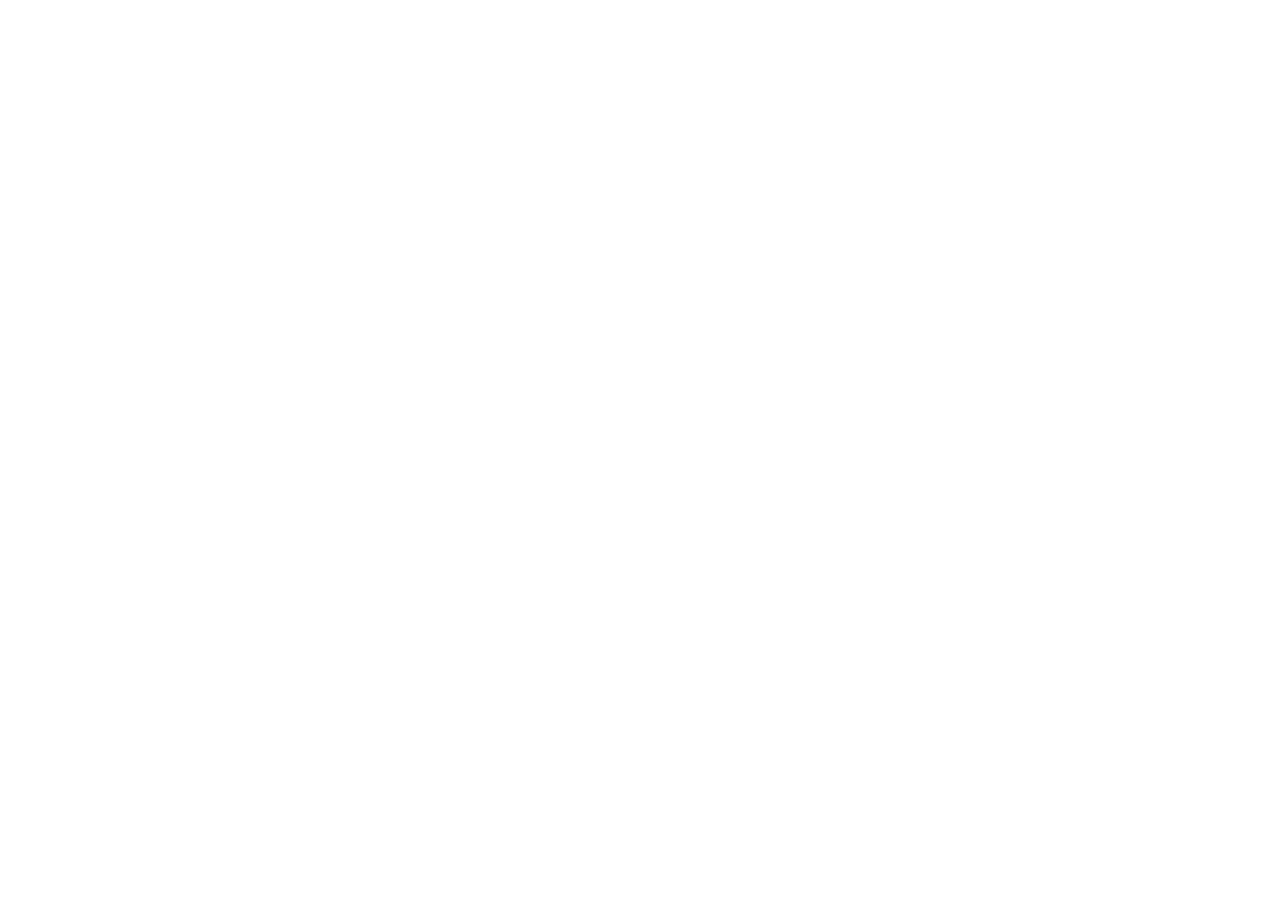
==== index.html @ 0c6cd3f0 "init template project" ====
<!DOCTYPE html>
<html>
  <head>
    <script type="text/javascript" src="js-runtime/reflect.js"></script>
    <script type="text/javascript" src="game.js"></script>
    <link rel="stylesheet" href="game.css" />
    <meta http-equiv="Content-Type" content="text/html; charset=UTF-8" />
  </head>
  <body>
    <canvas id="canvas"></canvas>
    <p id="wasm-error" hidden="true">
      A browser with Wasm GC and tail call support is required to play
      this game.  We recommend using either Mozilla Firefox or Google
      Chrome.  Safari is currently unsupported.
    </p>
  </body>
</html>
---- game.css ----
body {
    /* background-color: #000; */
    margin: 0;
    width: 100vw;
    height: 100vh;
}

canvas {
    display: block;
    margin: 0 auto;
}
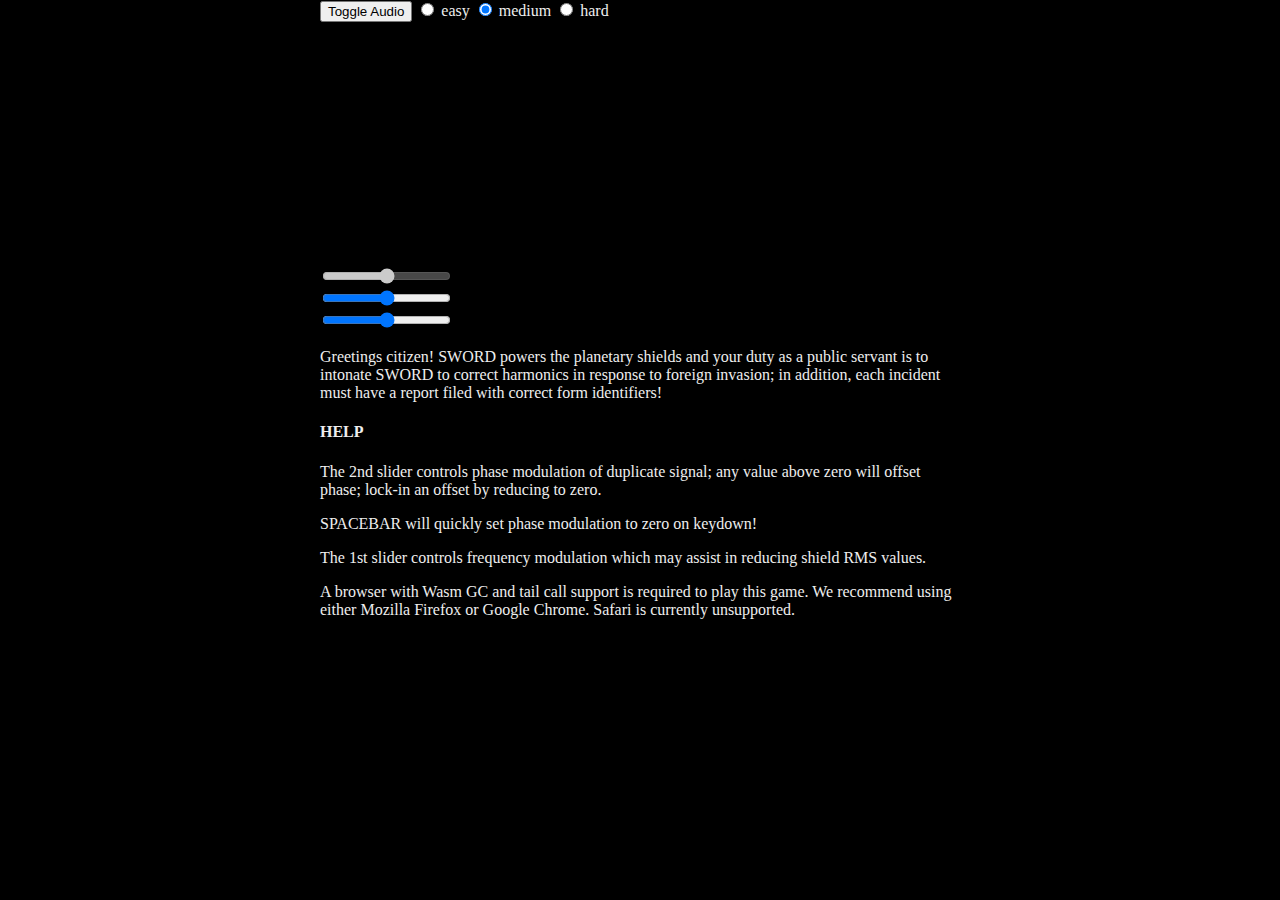
==== commit 0cc88afa: "adjustments" ====
--- a/index.html
+++ b/index.html
@@ -1,17 +1,64 @@
 <!DOCTYPE html>
 <html>
-  <head>
-    <script type="text/javascript" src="js-runtime/reflect.js"></script>
-    <script type="text/javascript" src="game.js"></script>
-    <link rel="stylesheet" href="game.css" />
-    <meta http-equiv="Content-Type" content="text/html; charset=UTF-8" />
-  </head>
-  <body>
-    <canvas id="canvas"></canvas>
-    <p id="wasm-error" hidden="true">
-      A browser with Wasm GC and tail call support is required to play
-      this game.  We recommend using either Mozilla Firefox or Google
-      Chrome.  Safari is currently unsupported.
-    </p>
-  </body>
+    <head>
+        <title>realtime</title>
+        <script type="text/javascript" src="js-runtime/reflect.js"></script>
+        <script src="realtime.js" defer></script>
+		<link rel="stylesheet" href="realtime.css" />
+		<meta http-equiv="Content-Type" content="text/html; charset=UTF-8" />
+    </head>
+    <body>
+        <button id="toggleaudio">Toggle Audio</button>
+
+		<input type="radio" id="easy" name="difficulty" value="9.0" />
+		<label for="easy">easy</label>
+		<input type="radio" id="medium" name="difficulty" value="8.0" checked />
+		<label for="medium">medium</label>
+		<input type="radio" id="hard" name="difficulty" value="4.0" />
+		<label for="hard">hard</label>
+
+
+		<br>
+        <canvas id="glcanvas" width="640" height="240"></canvas>
+
+		<div id="uc">
+			<div>
+				<div>
+					<input type="range" id="freq" step="0.1" disabled />
+					<label id="lblfreq"></label>
+				</div>
+				<div>
+					<input type="range" id="modfreq" step="0.1" />
+					<label id="lblmodfreq"></label>
+				</div>
+				<div>
+					<input type="range" id="modphase" step="0.001" />
+					<label id="lblmodphase"></label>
+				</div>
+			</div>
+
+			<div id="stats">
+				<div id="incoming"></div>
+				<div id="damage"></div>
+				<div id="survived"></div>
+				<div id="perfect"></div>
+			</div>
+		</div>
+
+		<p>
+			Greetings citizen! SWORD powers the planetary shields and your duty as a public servant is to intonate SWORD to correct harmonics in response to foreign invasion; in addition, each incident must have a report filed with correct form identifiers!
+		</p>
+
+		<h4>HELP</h4>
+		<p>
+			The 2nd slider controls phase modulation of duplicate signal; any value above zero will offset phase; lock-in an offset by reducing to zero.
+		</p>
+		<p>SPACEBAR will quickly set phase modulation to zero on keydown!</p>
+		<p>The 1st slider controls frequency modulation which may assist in reducing shield RMS values.</p>
+		<p id="wasm-error">
+			A browser with Wasm GC and tail call support is required to play
+			this game.  We recommend using either Mozilla Firefox or Google
+			Chrome.  Safari is currently unsupported.
+		</p>
+    </body>
 </html>
--- a/realtime.css
+++ b/realtime.css
@@ -0,0 +1,14 @@
+body {
+    background-color: #000;
+	margin: auto;
+	width: 640px;
+	color: #eee;
+}
+
+#uc {
+	display: flex;
+}
+
+#stats {
+	margin: 5px 20px;
+}
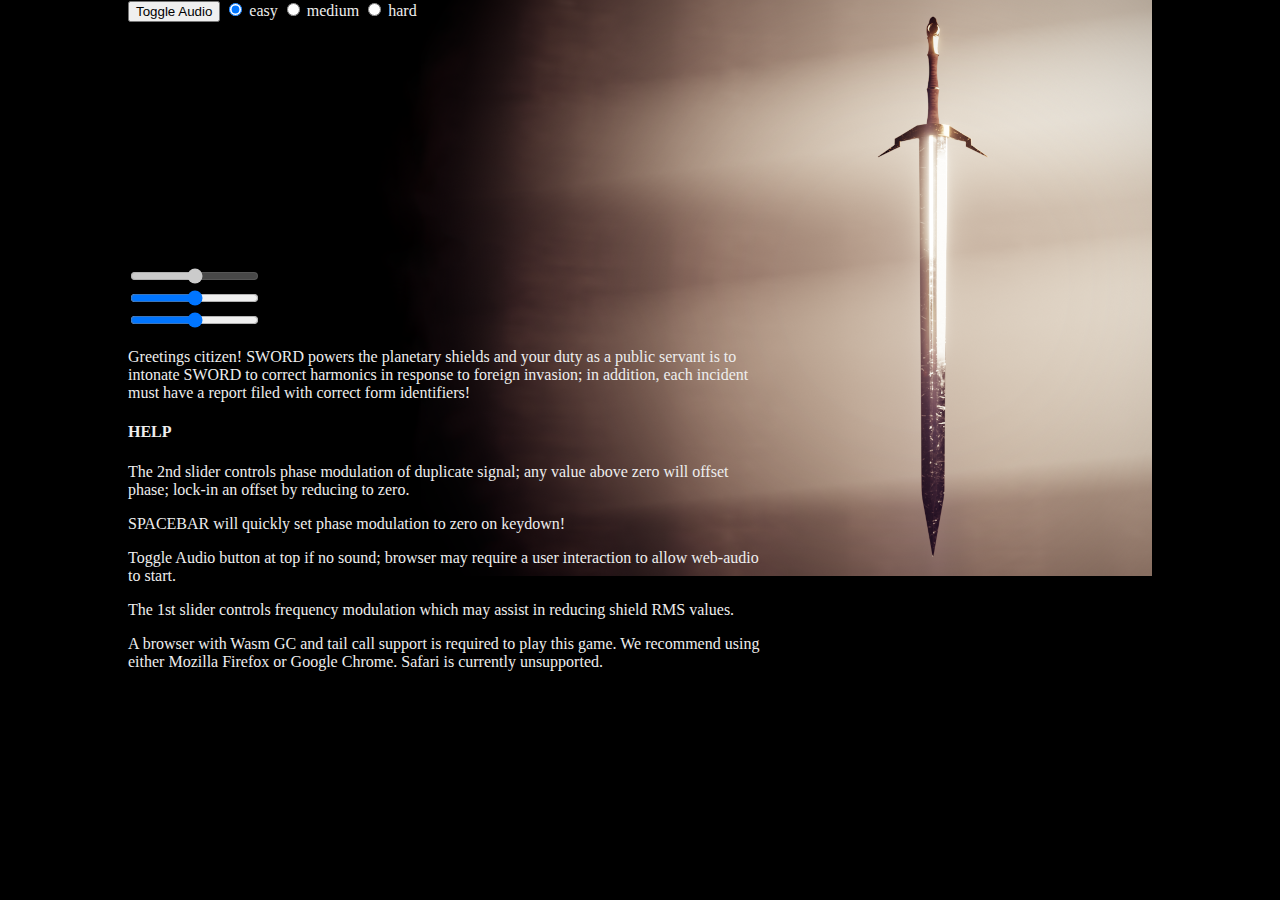
==== commit e9ce4748: "updates" ====
--- a/index.html
+++ b/index.html
@@ -8,57 +8,61 @@
 		<meta http-equiv="Content-Type" content="text/html; charset=UTF-8" />
     </head>
     <body>
-        <button id="toggleaudio">Toggle Audio</button>
+		<div class="container">
+			<div class="content">
+				<button id="toggleaudio">Toggle Audio</button>
 
-		<input type="radio" id="easy" name="difficulty" value="9.0" />
-		<label for="easy">easy</label>
-		<input type="radio" id="medium" name="difficulty" value="8.0" checked />
-		<label for="medium">medium</label>
-		<input type="radio" id="hard" name="difficulty" value="4.0" />
-		<label for="hard">hard</label>
+				<input type="radio" id="easy" name="difficulty" value="10.0" checked />
+				<label for="easy">easy</label>
+				<input type="radio" id="medium" name="difficulty" value="8.0" />
+				<label for="medium">medium</label>
+				<input type="radio" id="hard" name="difficulty" value="4.0" />
+				<label for="hard">hard</label>
 
+				<br>
+				<canvas id="glcanvas" width="640" height="240"></canvas>
 
-		<br>
-        <canvas id="glcanvas" width="640" height="240"></canvas>
+				<div id="uc">
+					<div>
+						<div>
+							<input type="range" id="freq" step="0.1" disabled />
+							<label id="lblfreq"></label>
+						</div>
+						<div>
+							<input type="range" id="modfreq" step="0.1" />
+							<label id="lblmodfreq"></label>
+						</div>
+						<div>
+							<input type="range" id="modphase" step="0.001" />
+							<label id="lblmodphase"></label>
+						</div>
+					</div>
 
-		<div id="uc">
-			<div>
-				<div>
-					<input type="range" id="freq" step="0.1" disabled />
-					<label id="lblfreq"></label>
+					<div id="stats">
+						<div id="incoming"></div>
+						<div id="damage"></div>
+						<div id="survived"></div>
+						<div id="perfect"></div>
+					</div>
 				</div>
-				<div>
-					<input type="range" id="modfreq" step="0.1" />
-					<label id="lblmodfreq"></label>
-				</div>
-				<div>
-					<input type="range" id="modphase" step="0.001" />
-					<label id="lblmodphase"></label>
-				</div>
-			</div>
 
-			<div id="stats">
-				<div id="incoming"></div>
-				<div id="damage"></div>
-				<div id="survived"></div>
-				<div id="perfect"></div>
+				<p>
+					Greetings citizen! SWORD powers the planetary shields and your duty as a public servant is to intonate SWORD to correct harmonics in response to foreign invasion; in addition, each incident must have a report filed with correct form identifiers!
+				</p>
+
+				<h4>HELP</h4>
+				<p>
+					The 2nd slider controls phase modulation of duplicate signal; any value above zero will offset phase; lock-in an offset by reducing to zero.
+				</p>
+				<p>SPACEBAR will quickly set phase modulation to zero on keydown!</p>
+				<p>Toggle Audio button at top if no sound; browser may require a user interaction to allow web-audio to start.</p>
+				<p>The 1st slider controls frequency modulation which may assist in reducing shield RMS values.</p>
+				<p id="wasm-error">
+					A browser with Wasm GC and tail call support is required to play
+					this game.  We recommend using either Mozilla Firefox or Google
+					Chrome.  Safari is currently unsupported.
+				</p>
 			</div>
 		</div>
-
-		<p>
-			Greetings citizen! SWORD powers the planetary shields and your duty as a public servant is to intonate SWORD to correct harmonics in response to foreign invasion; in addition, each incident must have a report filed with correct form identifiers!
-		</p>
-
-		<h4>HELP</h4>
-		<p>
-			The 2nd slider controls phase modulation of duplicate signal; any value above zero will offset phase; lock-in an offset by reducing to zero.
-		</p>
-		<p>SPACEBAR will quickly set phase modulation to zero on keydown!</p>
-		<p>The 1st slider controls frequency modulation which may assist in reducing shield RMS values.</p>
-		<p id="wasm-error">
-			A browser with Wasm GC and tail call support is required to play
-			this game.  We recommend using either Mozilla Firefox or Google
-			Chrome.  Safari is currently unsupported.
-		</p>
     </body>
 </html>
--- a/realtime.css
+++ b/realtime.css
@@ -1,8 +1,19 @@
 body {
     background-color: #000;
 	margin: auto;
+	width: 1024px;
+	color: #eee;
+}
+
+.container {
+	margin: auto;
+	width: 1024px;
+	background-image: url("assets/sword.png");
+	background-repeat: no-repeat;
+}
+
+.content {
 	width: 640px;
-	color: #eee;
 }
 
 #uc {
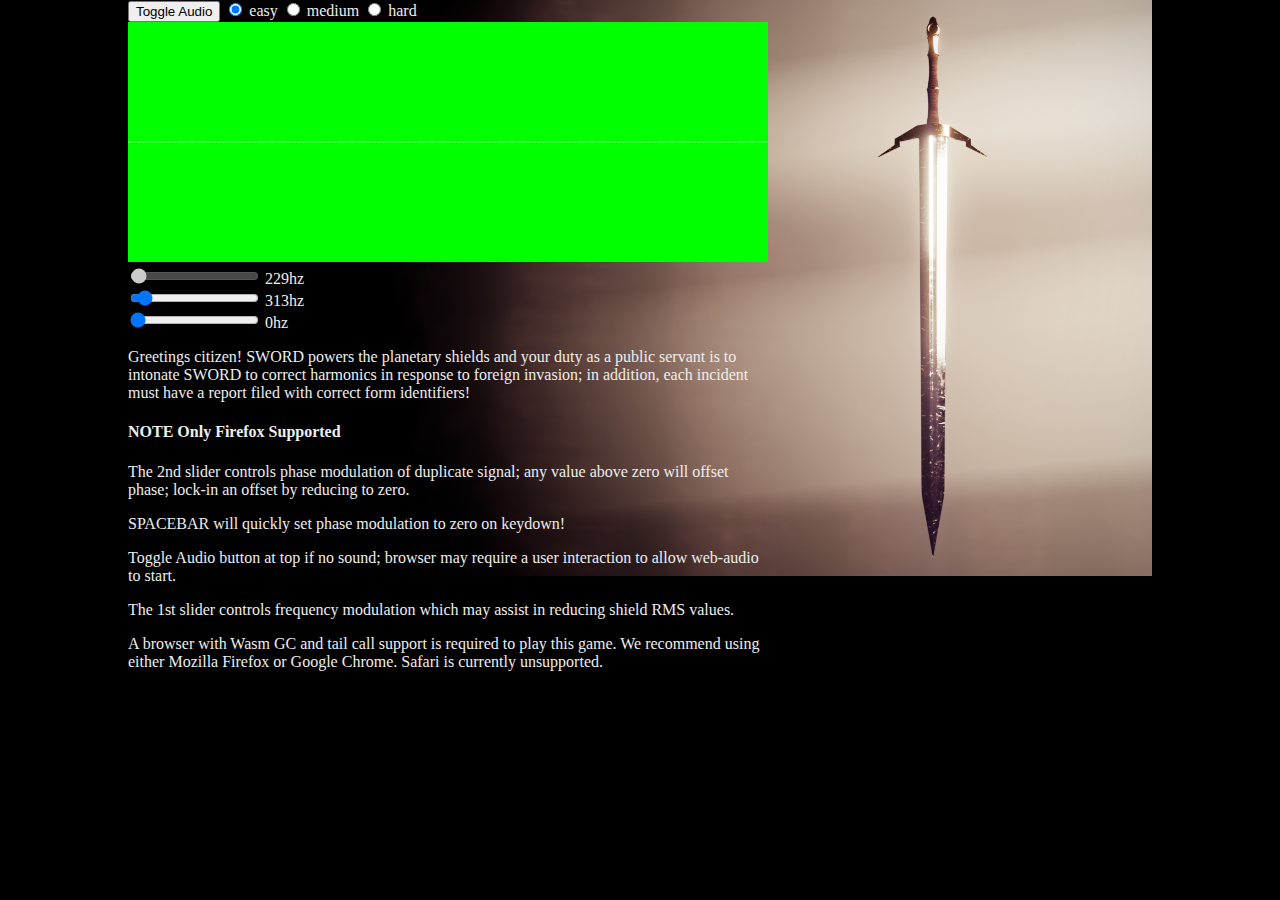
==== commit d0ba2f80: "webgl skiplist update and note support" ====
--- a/index.html
+++ b/index.html
@@ -50,7 +50,7 @@
 					Greetings citizen! SWORD powers the planetary shields and your duty as a public servant is to intonate SWORD to correct harmonics in response to foreign invasion; in addition, each incident must have a report filed with correct form identifiers!
 				</p>
 
-				<h4>HELP</h4>
+				<h4>NOTE Only Firefox Supported</h4>
 				<p>
 					The 2nd slider controls phase modulation of duplicate signal; any value above zero will offset phase; lock-in an offset by reducing to zero.
 				</p>
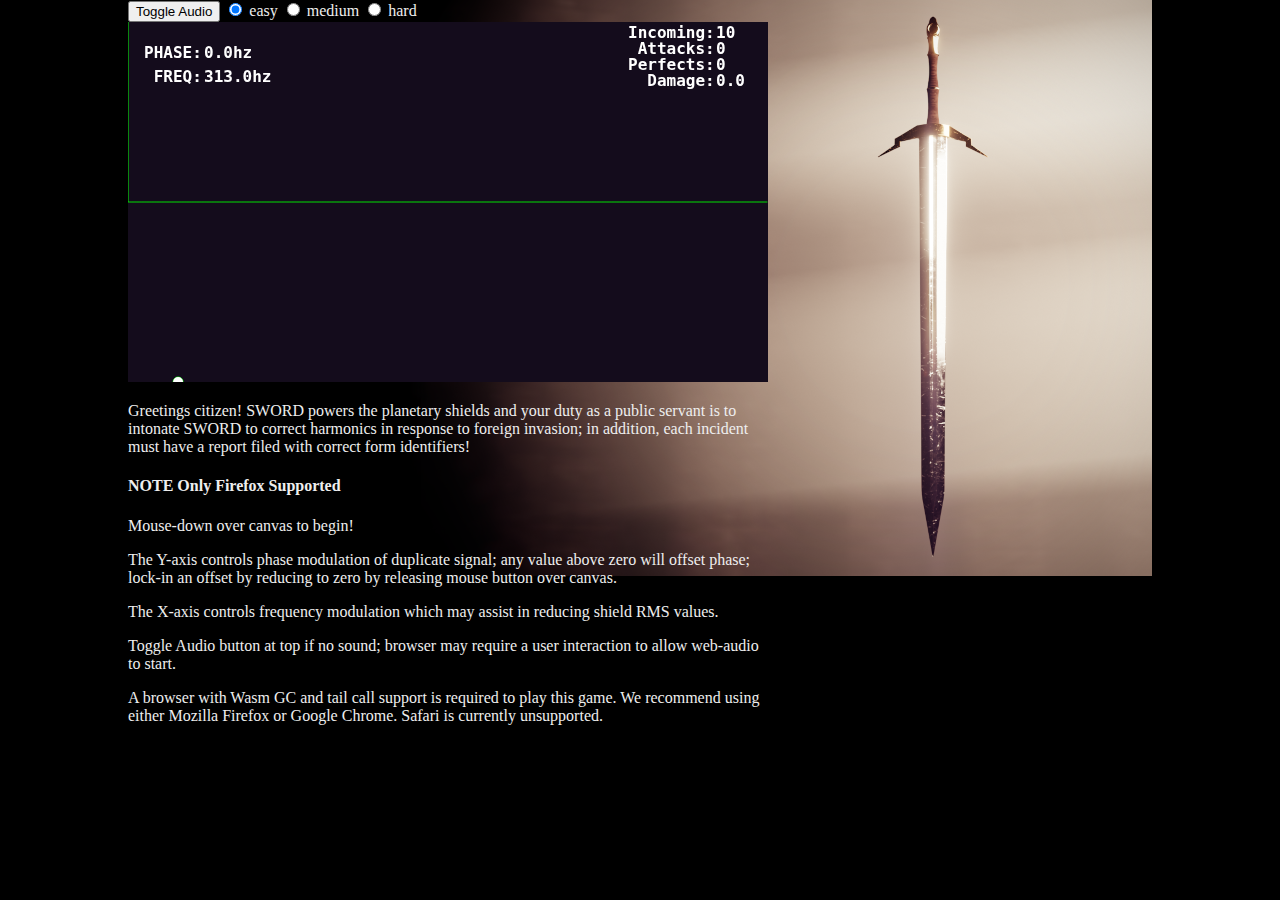
==== commit 01130104: "impl grid controls, drop webgl, move nearly everything into scm" ====
--- a/index.html
+++ b/index.html
@@ -20,43 +20,17 @@
 				<label for="hard">hard</label>
 
 				<br>
-				<canvas id="glcanvas" width="640" height="240"></canvas>
-
-				<div id="uc">
-					<div>
-						<div>
-							<input type="range" id="freq" step="0.1" disabled />
-							<label id="lblfreq"></label>
-						</div>
-						<div>
-							<input type="range" id="modfreq" step="0.1" />
-							<label id="lblmodfreq"></label>
-						</div>
-						<div>
-							<input type="range" id="modphase" step="0.001" />
-							<label id="lblmodphase"></label>
-						</div>
-					</div>
-
-					<div id="stats">
-						<div id="incoming"></div>
-						<div id="damage"></div>
-						<div id="survived"></div>
-						<div id="perfect"></div>
-					</div>
-				</div>
+				<canvas id="canvas" width="640" height="360"></canvas>
 
 				<p>
 					Greetings citizen! SWORD powers the planetary shields and your duty as a public servant is to intonate SWORD to correct harmonics in response to foreign invasion; in addition, each incident must have a report filed with correct form identifiers!
 				</p>
 
 				<h4>NOTE Only Firefox Supported</h4>
-				<p>
-					The 2nd slider controls phase modulation of duplicate signal; any value above zero will offset phase; lock-in an offset by reducing to zero.
-				</p>
-				<p>SPACEBAR will quickly set phase modulation to zero on keydown!</p>
+				<p>Mouse-down over canvas to begin!</p>
+				<p>The Y-axis controls phase modulation of duplicate signal; any value above zero will offset phase; lock-in an offset by reducing to zero by releasing mouse button over canvas.</p>
+				<p>The X-axis controls frequency modulation which may assist in reducing shield RMS values.</p>
 				<p>Toggle Audio button at top if no sound; browser may require a user interaction to allow web-audio to start.</p>
-				<p>The 1st slider controls frequency modulation which may assist in reducing shield RMS values.</p>
 				<p id="wasm-error">
 					A browser with Wasm GC and tail call support is required to play
 					this game.  We recommend using either Mozilla Firefox or Google
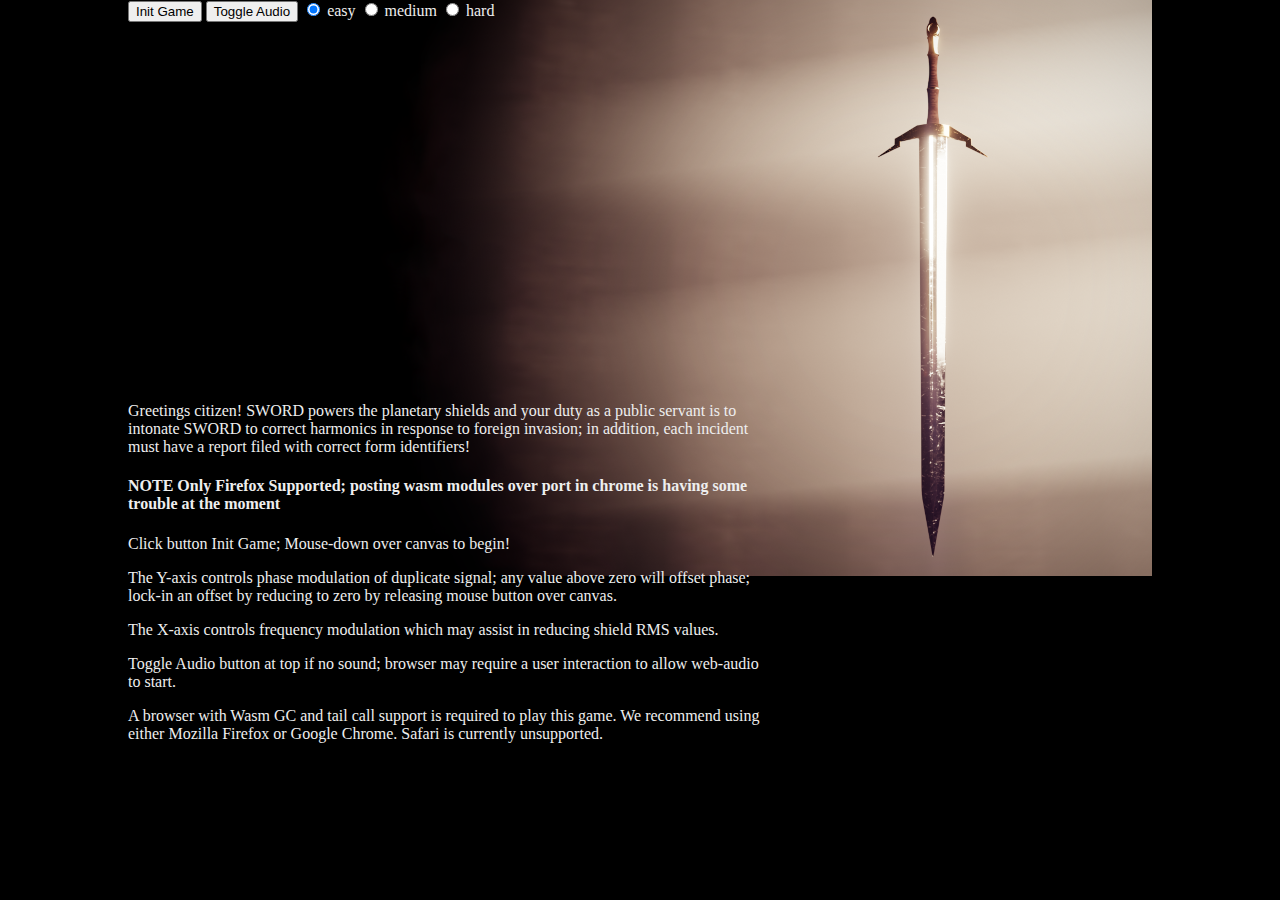
==== commit a5a9b69f: "init game button, additional err check as chromium not receiving serialized wasm module" ====
--- a/index.html
+++ b/index.html
@@ -10,6 +10,7 @@
     <body>
 		<div class="container">
 			<div class="content">
+				<button id="initgame">Init Game</button>
 				<button id="toggleaudio">Toggle Audio</button>
 
 				<input type="radio" id="easy" name="difficulty" value="10.0" checked />
@@ -26,8 +27,8 @@
 					Greetings citizen! SWORD powers the planetary shields and your duty as a public servant is to intonate SWORD to correct harmonics in response to foreign invasion; in addition, each incident must have a report filed with correct form identifiers!
 				</p>
 
-				<h4>NOTE Only Firefox Supported</h4>
-				<p>Mouse-down over canvas to begin!</p>
+				<h4>NOTE Only Firefox Supported; posting wasm modules over port in chrome is having some trouble at the moment</h4>
+				<p>Click button Init Game; Mouse-down over canvas to begin!</p>
 				<p>The Y-axis controls phase modulation of duplicate signal; any value above zero will offset phase; lock-in an offset by reducing to zero by releasing mouse button over canvas.</p>
 				<p>The X-axis controls frequency modulation which may assist in reducing shield RMS values.</p>
 				<p>Toggle Audio button at top if no sound; browser may require a user interaction to allow web-audio to start.</p>
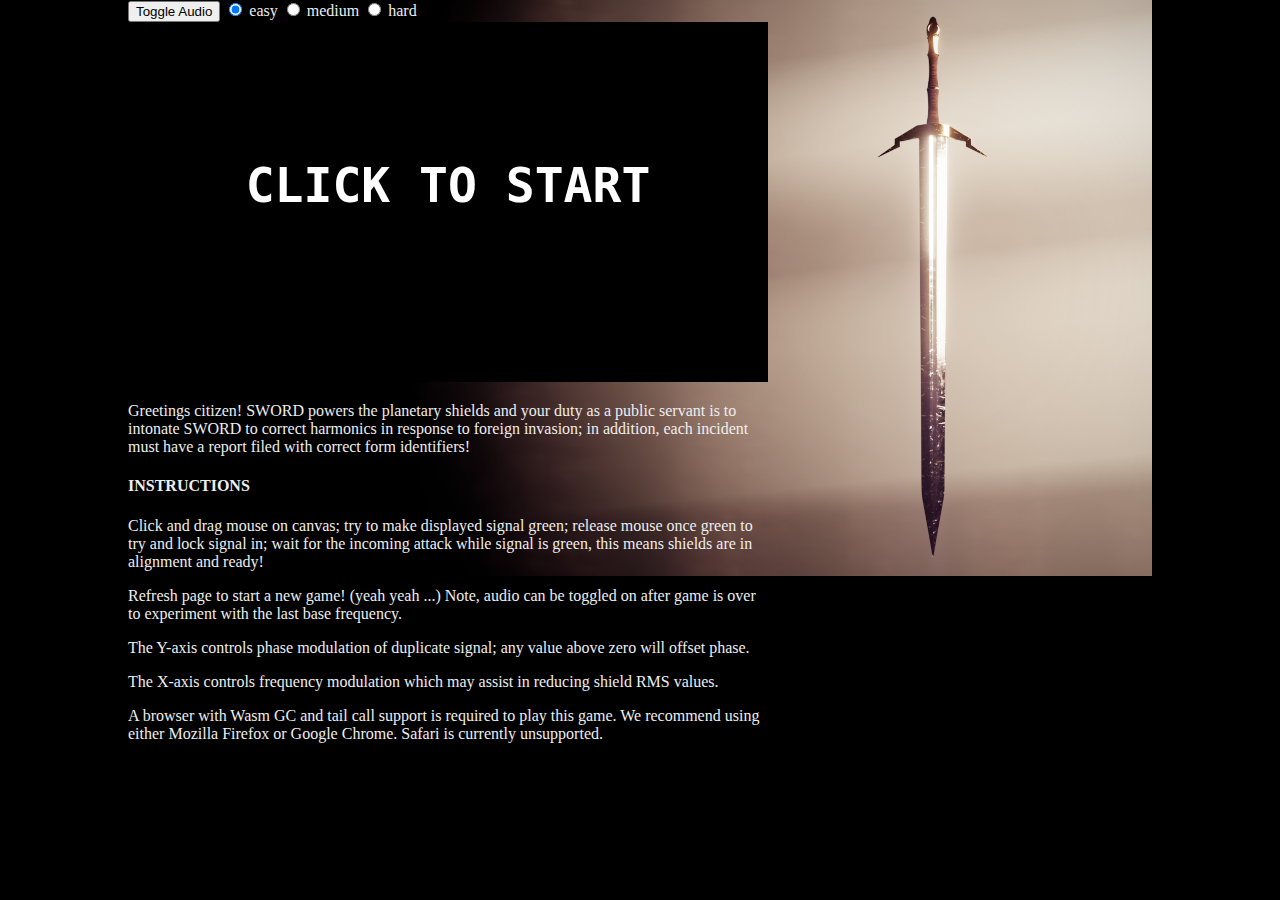
==== commit 39a3aa98: "fix chrome support" ====
--- a/index.html
+++ b/index.html
@@ -10,7 +10,6 @@
     <body>
 		<div class="container">
 			<div class="content">
-				<button id="initgame">Init Game</button>
 				<button id="toggleaudio">Toggle Audio</button>
 
 				<input type="radio" id="easy" name="difficulty" value="10.0" checked />
@@ -27,11 +26,11 @@
 					Greetings citizen! SWORD powers the planetary shields and your duty as a public servant is to intonate SWORD to correct harmonics in response to foreign invasion; in addition, each incident must have a report filed with correct form identifiers!
 				</p>
 
-				<h4>NOTE Only Firefox Supported; posting wasm modules over port in chrome is having some trouble at the moment</h4>
-				<p>Click button Init Game; Mouse-down over canvas to begin!</p>
-				<p>The Y-axis controls phase modulation of duplicate signal; any value above zero will offset phase; lock-in an offset by reducing to zero by releasing mouse button over canvas.</p>
+				<h4>INSTRUCTIONS</h4>
+				<p>Click and drag mouse on canvas; try to make displayed signal green; release mouse once green to try and lock signal in; wait for the incoming attack while signal is green, this means shields are in alignment and ready!</p>
+				<p>Refresh page to start a new game! (yeah yeah ...) Note, audio can be toggled on after game is over to experiment with the last base frequency.</p>
+				<p>The Y-axis controls phase modulation of duplicate signal; any value above zero will offset phase.</p>
 				<p>The X-axis controls frequency modulation which may assist in reducing shield RMS values.</p>
-				<p>Toggle Audio button at top if no sound; browser may require a user interaction to allow web-audio to start.</p>
 				<p id="wasm-error">
 					A browser with Wasm GC and tail call support is required to play
 					this game.  We recommend using either Mozilla Firefox or Google
